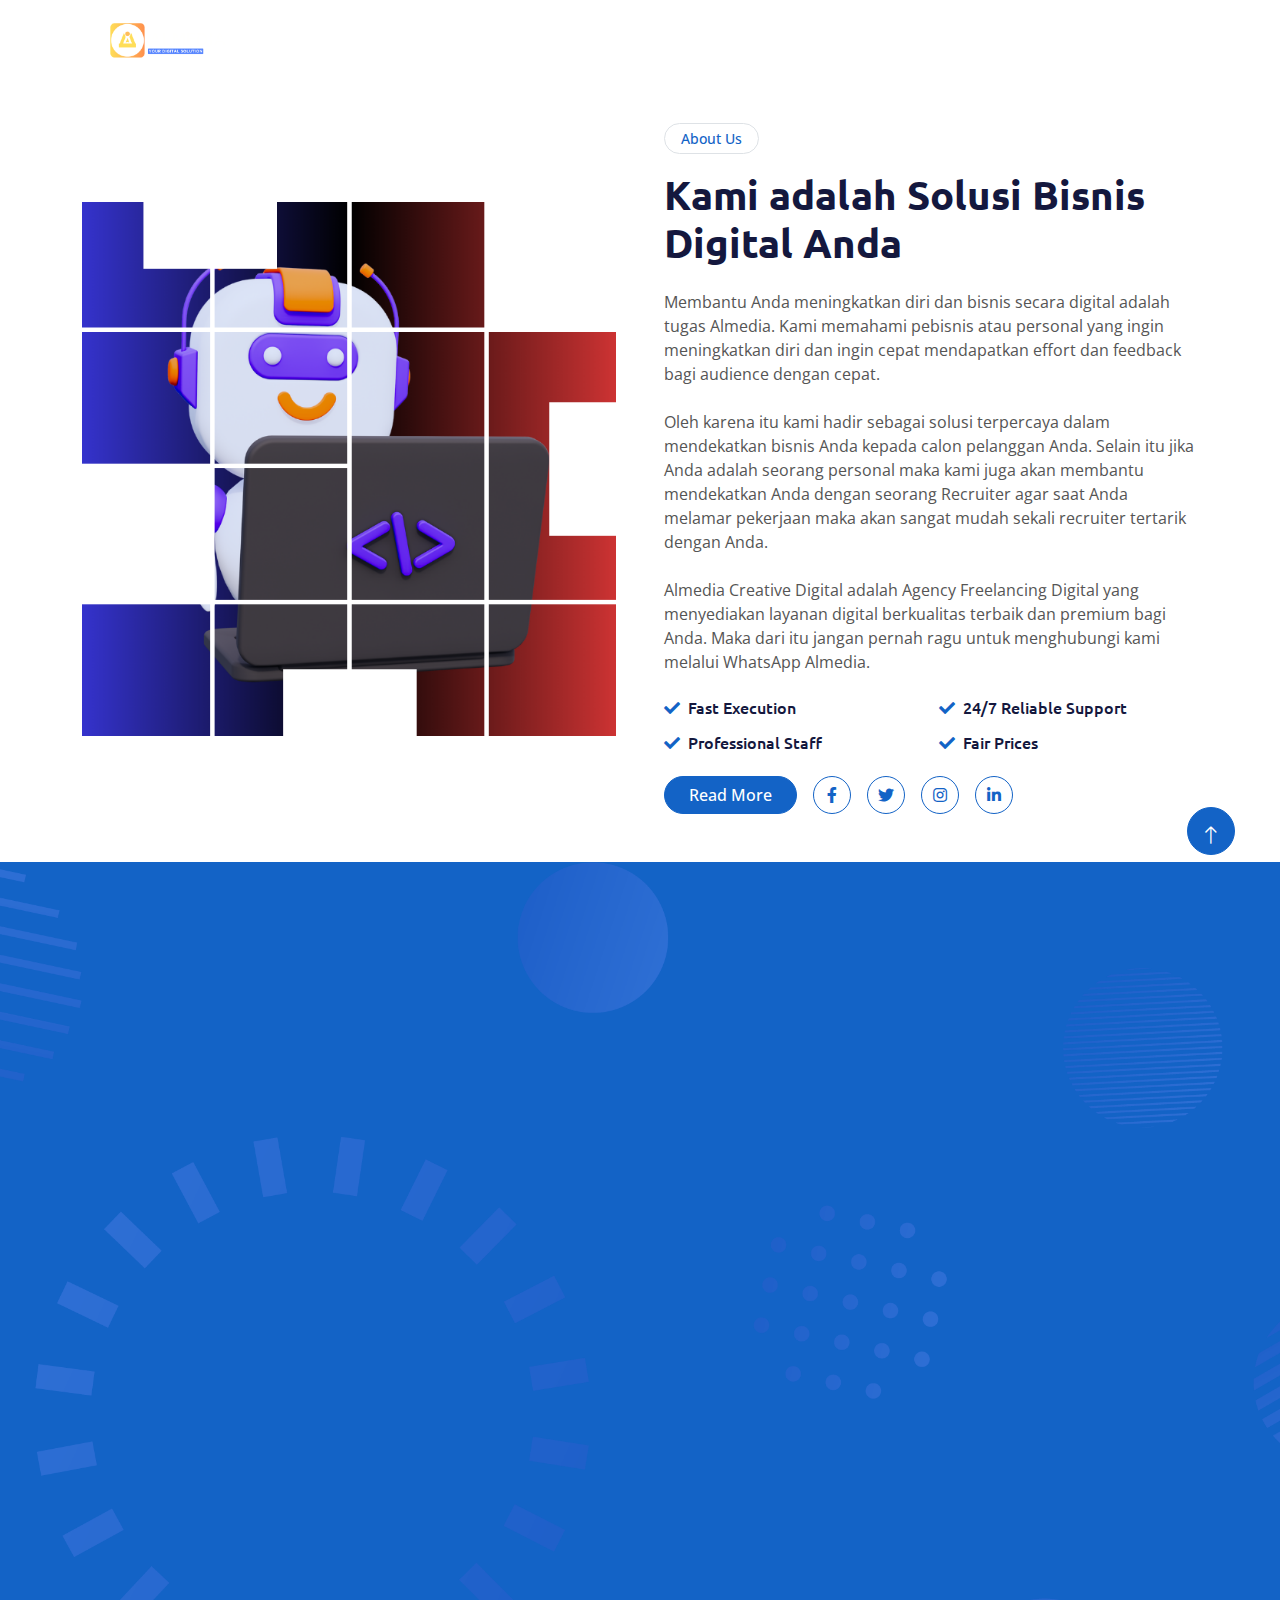
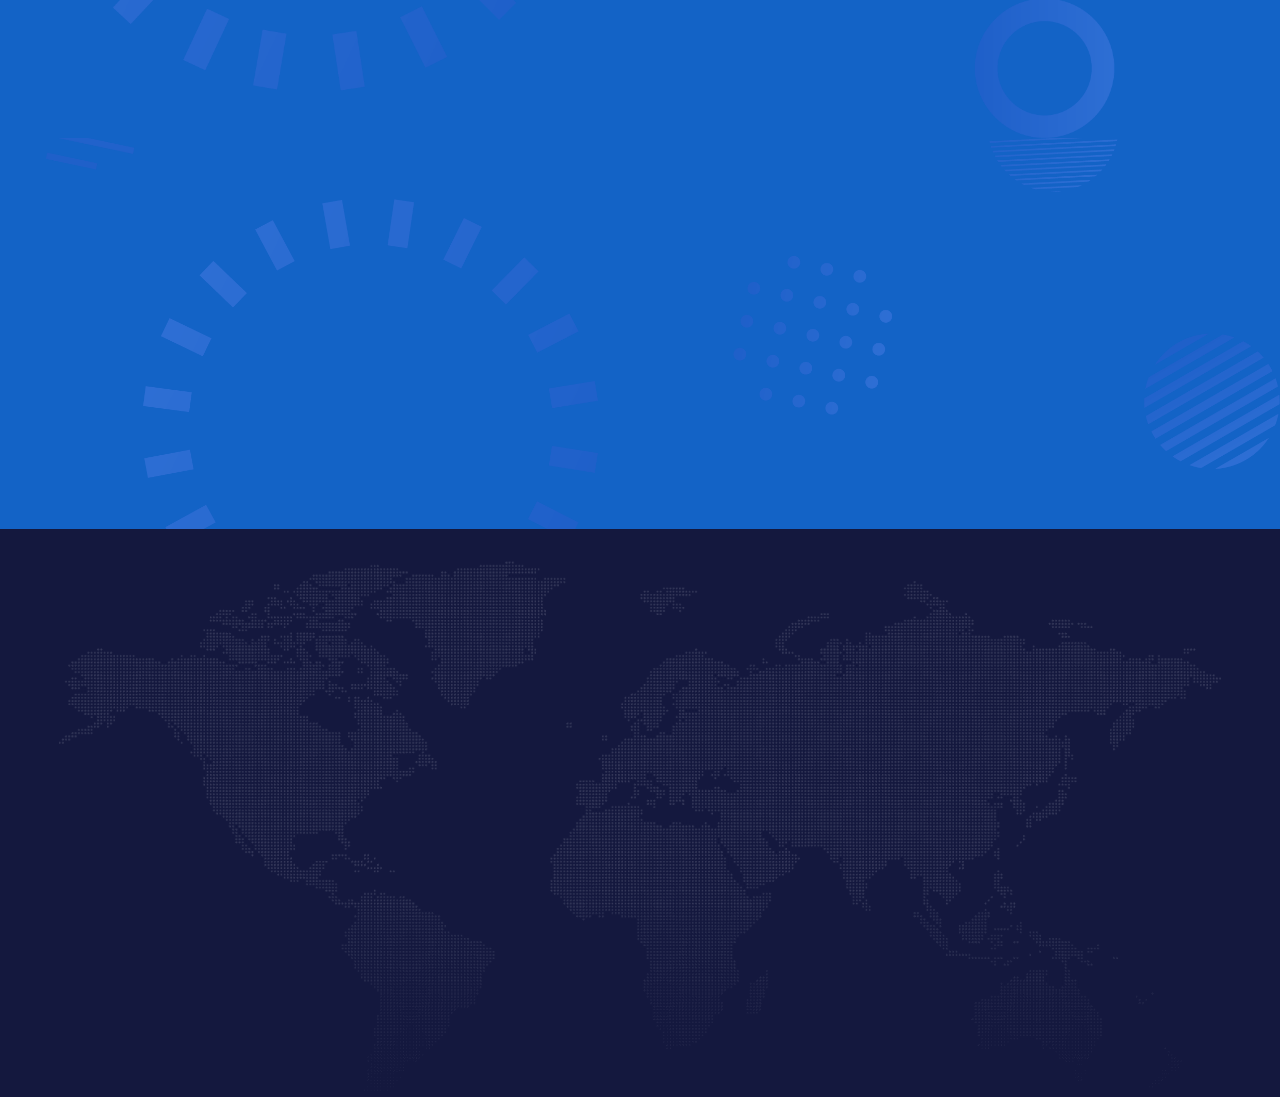
==== about.html @ 1af3d230 "initial commit" ====
<!DOCTYPE html>
<html lang="en">

<head>
    <meta charset="utf-8">
    <title>Almedia - Agency Freelancing Digital</title>
    <meta content="width=device-width, initial-scale=1.0" name="viewport">
    <meta content="" name="keywords">
    <meta content="" name="description">

    <link href="img/favicon.ico" rel="icon">

    <link rel="preconnect" href="https://fonts.googleapis.com">
    <link rel="preconnect" href="https://fonts.gstatic.com" crossorigin>
    <link href="https://fonts.googleapis.com/css2?family=Open+Sans:wght@400;600&family=Ubuntu:wght@500;700&display=swap"
        rel="stylesheet">

    <link href="https://cdnjs.cloudflare.com/ajax/libs/font-awesome/5.10.0/css/all.min.css" rel="stylesheet">
    <link href="https://cdn.jsdelivr.net/npm/bootstrap-icons@1.4.1/font/bootstrap-icons.css" rel="stylesheet">

    <link href="lib/animate/animate.min.css" rel="stylesheet">
    <link href="lib/owlcarousel/assets/owl.carousel.min.css" rel="stylesheet">

    <link href="css/bootstrap.min.css" rel="stylesheet">

    <link href="css/style.css" rel="stylesheet">
</head>

<body>
    <div id="spinner"
        class="show bg-white position-fixed translate-middle w-100 vh-100 top-50 start-50 d-flex align-items-center justify-content-center">
        <div class="spinner-grow text-primary" style="width: 3rem; height: 3rem;" role="status">
            <span class="sr-only">Loading...</span>
        </div>
    </div>
   
    <div class="container-fluid sticky-top">
        <div class="container">
            <nav class="navbar navbar-expand-lg navbar-dark p-0" aria-label="Main Navigation">
                <a href="index.html" class="navbar-brand">
                    <img src="img/logo-almedia1.png" alt="Almedia Logo" class="logo">
                </a>
                <button type="button" class="navbar-toggler ms-auto me-0" data-bs-toggle="collapse"
                    data-bs-target="#navbarCollapse">
                    <span class="navbar-toggler-icon"></span>
                </button>
                <div class="collapse navbar-collapse" id="navbarCollapse">
                    <div class="navbar-nav ms-auto">
                        <a href="index.html" class="nav-item nav-link">Home</a>
                        <a href="about.html" class="nav-item nav-link active">About</a>
                        <a href="service.html" class="nav-item nav-link">Services</a>
                        <div class="nav-item dropdown">
                            <a href="#" class="nav-link dropdown-toggle" data-bs-toggle="dropdown">Pages</a>
                            <div class="dropdown-menu bg-light mt-2">
                                <a href="#" class="dropdown-item">Pricing</a>
                                <a href="team.html" class="dropdown-item">Our Team</a>
                                <a href="faq.html" class="dropdown-item">FAQs</a>
                                <a href="testimonial.html" class="dropdown-item">Testimonial</a>
                                <a href="blog.html" class="dropdown-item">Blog</a>
                            </div>
                        </div>
                        <a href="contact.html" class="nav-item nav-link">Contact</a>
                    </div>
                    <butaton type="button" class="btn text-white p-0 d-none d-lg-block" data-bs-toggle="modal"
                        data-bs-target="#searchModal"><i class="fa fa-search"></i></butaton>
                </div>
            </nav>
        </div>
    </div>
  
    <div class="container-fluid py-5">
        <div class="container">
            <div class="row g-5 align-items-center">
                <div class="col-lg-6 wow fadeIn" data-wow-delay="0.1s">
                    <div class="about-img">
                        <img class="img-fluid" src="img/hero-img1.png" alt="about">
                    </div>
                </div>
                <div class="col-lg-6 wow fadeIn" data-wow-delay="0.5s">
                    <div class="btn btn-sm border rounded-pill text-primary px-3 mb-3">About Us</div>
                    <h1 class="mb-4">Kami adalah Solusi Bisnis Digital Anda</h1>
                    <p class="mb-4">Membantu Anda meningkatkan diri dan bisnis secara digital adalah tugas Almedia.
                        Kami memahami pebisnis atau personal yang ingin meningkatkan diri dan ingin cepat mendapatkan
                        effort dan feedback bagi audience dengan cepat.</p>
                    <p class="mb-4">Oleh karena itu kami hadir sebagai solusi terpercaya dalam mendekatkan bisnis Anda kepada calon pelanggan Anda. 
                        Selain itu jika Anda adalah seorang personal maka kami juga akan membantu mendekatkan Anda dengan seorang Recruiter agar
                        saat Anda melamar pekerjaan maka akan sangat mudah sekali recruiter tertarik dengan Anda.</p>
                    <p class="mb-4">Almedia Creative Digital adalah Agency Freelancing Digital yang menyediakan layanan digital berkualitas terbaik dan premium bagi Anda.
                        Maka dari itu jangan pernah ragu untuk menghubungi kami melalui WhatsApp Almedia.</p>
                    <div class="row g-3">
                        <div class="col-sm-6">
                            <h6 class="mb-3"><i class="fa fa-check text-primary me-2"></i>Fast Execution</h6>
                            <h6 class="mb-0"><i class="fa fa-check text-primary me-2"></i>Professional Staff</h6>
                        </div>
                        <div class="col-sm-6">
                            <h6 class="mb-3"><i class="fa fa-check text-primary me-2"></i>24/7 Reliable Support</h6>
                            <h6 class="mb-0"><i class="fa fa-check text-primary me-2"></i>Fair Prices</h6>
                        </div>
                    </div>
                    <div class="d-flex align-items-center mt-4">
                        <a class="btn btn-primary rounded-pill px-4 me-3" href="about.html">Read More</a>
                        <a class="btn btn-outline-primary btn-square me-3" href=""><i class="fab fa-facebook-f"></i></a>
                        <a class="btn btn-outline-primary btn-square me-3" href=""><i class="fab fa-twitter"></i></a>
                        <a class="btn btn-outline-primary btn-square me-3" href=""><i class="fab fa-instagram"></i></a>
                        <a class="btn btn-outline-primary btn-square" href=""><i class="fab fa-linkedin-in"></i></a>
                    </div>
                </div>
            </div>
        </div>
    </div>

    <div class="container-fluid bg-primary feature pt-5">
        <div class="container pt-5">
            <div class="row g-5">
                <div class="col-lg-6 align-self-center mb-md-5 pb-md-5 wow fadeIn" data-wow-delay="0.3s">
                    <div class="btn btn-sm border rounded-pill text-white px-3 mb-3">Why Choose Us</div>
                    <h1 class="text-white mb-4">Alasan Kenapa Memilih Jasa Kami</h1>
                    <p class="text-light mb-4">Berikut ini adalah alasan kenapa Anda harus memilih jasa kami:</p>
                    <div class="d-flex align-items-center text-white mb-3">
                        <div class="btn-sm-square bg-white text-primary rounded-circle me-3">
                            <i class="fa fa-check"></i>
                        </div>
                        <span>Biaya Terjangkau</span>
                    </div>
                    <div class="d-flex align-items-center text-white mb-3">
                        <div class="btn-sm-square bg-white text-primary rounded-circle me-3">
                            <i class="fa fa-check"></i>
                        </div>
                        <span>Support Handal 24/7</span>
                    </div>
                    <div class="d-flex align-items-center text-white mb-3">
                        <div class="btn-sm-square bg-white text-primary rounded-circle me-3">
                            <i class="fa fa-check"></i>
                        </div>
                        <span>Berpengalaman</span>
                    </div>
                    <div class="d-flex align-items-center text-white mb-3">
                        <div class="btn-sm-square bg-white text-primary rounded-circle me-3">
                            <i class="fa fa-check"></i>
                        </div>
                        <span>Pengerjaan Cepat</span>
                    </div>
                    <div class="d-flex align-items-center text-white mb-3">
                        <div class="btn-sm-square bg-white text-primary rounded-circle me-3">
                            <i class="fa fa-check"></i>
                        </div>
                        <span>Data Aman</span>
                    </div>
                    <div class="row g-4 pt-3">
                        <div class="col-sm-6">
                            <div class="d-flex rounded p-3" style="background: rgba(256, 256, 256, 0.1);">
                                <i class="fa fa-users fa-3x text-white"></i>
                                <div class="ms-3">
                                    <h2 class="text-white mb-0" data-toggle="counter-up">181</h2>
                                    <p class="text-white mb-0">Clients</p>
                                </div>
                            </div>
                        </div>
                        <div class="col-sm-6">
                            <div class="d-flex rounded p-3" style="background: rgba(256, 256, 256, 0.1);">
                                <i class="fa fa-check fa-3x text-white"></i>
                                <div class="ms-3">
                                    <h2 class="text-white mb-0" data-toggle="counter-up">218</h2>
                                    <p class="text-white mb-0">Project Complete</p>
                                </div>
                            </div>
                        </div>
                        <div class="col-sm-6">
                            <div class="d-flex rounded p-3" style="background: rgba(256, 256, 256, 0.1);">
                                <i class="fa fa-star fa-3x text-white"></i>
                                <div class="ms-3">
                                    <h2 class="text-white mb-0" data-toggle="counter-up">143</h2>
                                    <p class="text-white mb-0">Review</p>
                                </div>
                            </div>
                        </div>
                    </div>
                </div>
                <div class="col-lg-6 align-self-end text-center text-md-end wow fadeIn" data-wow-delay="0.5s">
                    <img class="img-fluid" src="img/hero-img.png" alt="">
                </div>
            </div>
        </div>
    </div>

    <div class="container-fluid bg-primary newsletter py-5">
        <div class="container">
            <div class="row g-5 align-items-center">
               
                <div class="col-md-7 py-5 newsletter-text wow fadeIn" data-wow-delay="0.5s">
                    <div class="btn btn-sm border rounded-pill text-white px-3 mb-3">Newsletter</div>
                    <h1 class="text-white mb-4">Let's subscribe the newsletter</h1>
                    <div class="position-relative w-100 mt-3 mb-2">
                        <input class="form-control border-0 rounded-pill w-100 ps-4 pe-5" type="text"
                            placeholder="Enter Your Email" style="height: 48px;">
                        <button type="button" class="btn shadow-none position-absolute top-0 end-0 mt-1 me-2"><i
                                class="fa fa-paper-plane text-primary fs-4"></i></button>
                    </div>
                    <small class="text-white-50">Let's Discus Your Bussiness with Almedia Creative! Feel free for you...</small>
                </div>
            </div>
        </div>
    </div>

    <div class="container-fluid bg-dark text-white-50 footer pt-5">
        <div class="container py-5">
            <div class="row g-5">
                <div class="col-md-6 col-lg-3 wow fadeIn" data-wow-delay="0.1s">
                    <a href="index.html" class="d-inline-block mb-3">
                        <h1 class="text-white">Almedia<span class="text-primary">.</span>Creative</h1>
                    </a>
                    <p class="mb-0">Almedia Creative Digital adalah Agency Freelancing Digital yang menyediakan layanan digital berkualitas terbaik dan premium bagi Anda.
                        Maka dari itu jangan pernah ragu untuk menghubungi kami melalui WhatsApp Almedia.</p>
                </div>
                <div class="col-md-6 col-lg-3 wow fadeIn" data-wow-delay="0.3s">
                    <h5 class="text-white mb-4">Get In Touch</h5>
                    <p><i class="fa fa-map-marker-alt me-3"></i>Jl. Trisnomaju III, No. 009, Pesawaran, Lampung, Indonesia</p>
                    <p><i class="fa fa-phone-alt me-3"></i>+62 852 xxxx xxxx</p>
                    <p><i class="fa fa-envelope me-3"></i>cs.almediacreative@gmail.com</p>
                    <p><i class="fa fa-envelope me-3"></i>support@almediacreative.com</p>
                    <div class="d-flex pt-2">
                        <a class="btn btn-outline-light btn-social" href=""><i class="fab fa-twitter"></i></a>
                        <a class="btn btn-outline-light btn-social" href=""><i class="fab fa-facebook-f"></i></a>
                        <a class="btn btn-outline-light btn-social" href=""><i class="fab fa-youtube"></i></a>
                        <a class="btn btn-outline-light btn-social" href=""><i class="fab fa-instagram"></i></a>
                        <a class="btn btn-outline-light btn-social" href=""><i class="fab fa-linkedin-in"></i></a>
                    </div>
                </div>
                <div class="col-md-6 col-lg-3 wow fadeIn" data-wow-delay="0.5s">
                    <h5 class="text-white mb-4">Link</h5>
                    <a class="btn btn-link" href="">About Us</a>
                    <a class="btn btn-link" href="">Contact Us</a>
                    <a class="btn btn-link" href="">Privacy Policy</a>
                    <a class="btn btn-link" href="">Terms & Condition</a>
                    <a class="btn btn-link" href="">Career</a>
                </div>
                <div class="col-md-6 col-lg-3 wow fadeIn" data-wow-delay="0.7s">
                    <h5 class="text-white mb-4">Our Services</h5>
                    <a class="btn btn-link" href="">System Web App Development</a>
                    <a class="btn btn-link" href="">Custom Web Development</a>
                    <a class="btn btn-link" href="">Graphic Design</a>
                    <a class="btn btn-link" href="">Sosial Media</a>
                    <a class="btn btn-link" href="">UI/UX Design</a>
                    <a class="btn btn-link" href="">Product Digital</a>
                </div>
            </div>
        </div>
        <div class="container wow fadeIn" data-wow-delay="0.1s">
            <div class="copyright">
                <div class="row">
                    <div class="col-md-6 text-center text-md-start mb-3 mb-md-0">
                        <a>Copyright </a>&copy; 2024. <a href="https://almediacreative.com">Almedia Creative Digital.</a>
                    </div>
                    <div class="col-md-6 text-center text-md-end">
                        <div class="footer-menu">
                            <a href="index.html">Home</a>
                            <a href="https://wa.me/62852xxxxxxx">Help</a>
                            <a href="faq.html">FAQs</a>
                        </div>
                    </div>
                </div>
            </div>
        </div>
    </div>
  
    <a href="#" class="btn btn-lg btn-primary btn-lg-square back-to-top pt-2"><i class="bi bi-arrow-up"></i></a>

    <script src="https://ajax.googleapis.com/ajax/libs/jquery/3.6.1/jquery.min.js"></script>
    <script src="https://cdn.jsdelivr.net/npm/bootstrap@5.0.0/dist/js/bootstrap.bundle.min.js"></script>
    <script src="lib/wow/wow.min.js"></script>
    <script src="lib/easing/easing.min.js"></script>
    <script src="lib/waypoints/waypoints.min.js"></script>
    <script src="lib/counterup/counterup.min.js"></script>
    <script src="lib/owlcarousel/owl.carousel.min.js"></script>

    <script src="js/main.js"></script>
</body>

</html>
---- css/style.css ----
:root {
    --primary: #1363C6;
    --secondary: #15ACE1;
    --light: #F4F7FE;
    --dark: #14183E;
}

.logo {
    max-height: 170px; 
    max-width: 200%; 
    height: auto;
    width: auto;
}

/*** Spinner ***/
#spinner {
    opacity: 0;
    visibility: hidden;
    transition: opacity .5s ease-out, visibility 0s linear .5s;
    z-index: 99999;
}

#spinner.show {
    transition: opacity .5s ease-out, visibility 0s linear 0s;
    visibility: visible;
    opacity: 1;
}

.back-to-top {
    position: fixed;
    display: none;
    right: 45px;
    bottom: 45px;
    z-index: 99;
}


/*** Heading ***/
h1,
h2,
h3,
.fw-bold {
    font-weight: 700 !important;
}

h4,
h5,
h6,
.fw-medium {
    font-weight: 500 !important;
}


/*** Button ***/
.btn {
    font-weight: 500;
    transition: .5s;
}

.btn-square {
    width: 38px;
    height: 38px;
}

.btn-sm-square {
    width: 32px;
    height: 32px;
}

.btn-lg-square {
    width: 48px;
    height: 48px;
}

.btn-square,
.btn-sm-square,
.btn-lg-square {
    padding: 0;
    display: flex;
    align-items: center;
    justify-content: center;
    font-weight: normal;
    border-radius: 50px;
}


/*** Navbar ***/
.sticky-top {
    top: -150px;
    transition: .5s;
}

.navbar {
    padding: 11px 0 !important;
    height: 75px;
}

.navbar .navbar-nav .nav-link {
    margin-right: 35px;
    padding: 0;
    color: rgba(255, 255, 255, .7);
    outline: none;
}

.navbar .navbar-nav .nav-link:hover,
.navbar .navbar-nav .nav-link.active {
    color: rgba(255, 255, 255, 1);
}

.navbar .dropdown-toggle::after {
    border: none;
    content: "\f107";
    font-family: "Font Awesome 5 Free";
    font-weight: 900;
    vertical-align: middle;
    margin-left: 8px;
}

@media (max-width: 991.98px) {
    .navbar .navbar-nav {
        padding: 0 15px;
        background: var(--primary);
    }

    .navbar .navbar-nav .nav-link  {
        margin-right: 0;
        padding: 10px 0;
    }
}

@media (min-width: 992px) {
    .navbar .nav-item .dropdown-menu {
        display: block;
        border: none;
        margin-top: 0;
        top: 150%;
        opacity: 0;
        visibility: hidden;
        transition: .5s;
    }

    .navbar .nav-item:hover .dropdown-menu {
        top: 100%;
        visibility: visible;
        transition: .5s;
        opacity: 1;
    }
}


/*** Hero Header ***/
.hero-header {
    margin-top: -75px;
    background: url(../img/bg-hero.png) center center no-repeat;
    background-size: cover;
}

.hero-header .breadcrumb-item+.breadcrumb-item::before {
    color: var(--light);
}


/*** Section Title ***/
.section-title::before {
    position: absolute;
    content: "";
    width: 45px;
    height: 4px;
    bottom: 0;
    left: 0;
    background: var(--dark);
}

.section-title::after {
    position: absolute;
    content: "";
    width: 4px;
    height: 4px;
    bottom: 0;
    left: 50px;
    background: var(--dark);
}

.section-title.text-center::before {
    left: 50%;
    margin-left: -25px;
}

.section-title.text-center::after {
    left: 50%;
    margin-left: 25px;
}

.section-title h6::before,
.section-title h6::after {
    position: absolute;
    content: "";
    width: 10px;
    height: 10px;
    top: 2px;
    left: 0;
    background: rgba(33, 66, 177, .5);
}

.section-title h6::after {
    top: 5px;
    left: 3px;
}


/*** About ***/
.about-img {
    position: relative;
    overflow: hidden;
}

.about-img::after {
    position: absolute;
    content: "";
    width: 100%;
    height: 100%;
    top: 0;
    left: 0;
    background: url(../img/bg-about-img.png) top left no-repeat;
    background-size: contain;
}


/*** Service ***/
.service-item {
    position: relative;
    padding: 45px 30px;
    background: #FFFFFF;
    transition: .5s;
}

.service-item:hover {
    background: var(--primary);
}

.service-item .service-icon {
    margin: 0 auto 20px auto;
    width: 90px;
    height: 90px;
    color: var(--primary);
    background: var(--light);
    transition: .5s;
}

.service-item:hover .service-icon {
    background: #FFFFFF;
}

.service-item h5,
.service-item p {
    transition: .5s;
}

.service-item:hover h5,
.service-item:hover p {
    color: #FFFFFF;
}

.service-item a.btn {
    position: relative;
    display: flex;
    color: var(--primary);
    transition: .5s;
    z-index: 1;
}

.service-item:hover a.btn {
    color: var(--primary);
}

.service-item a.btn::before {
    position: absolute;
    content: "";
    width: 35px;
    height: 35px;
    top: 0;
    left: 0;
    border-radius: 35px;
    background: var(--light);
    transition: .5s;
    z-index: -1;
}

.service-item:hover a.btn::before {
    width: 100%;
    background: var(--light);
}


/*** Feature ***/
.feature {
    background: url(../img/bg-hero.png) center center no-repeat;
    background-size: cover;
}


/*** Newsletter ***/
.newsletter {
    background: url(../img/bg-hero.png) center center no-repeat;
    background-size: cover;
}

@media (min-width: 992px) {
    .newsletter .container {
        max-width: 100% !important;
    }

    .newsletter .newsletter-text  {
        padding-right: calc(((100% - 960px) / 2) + .75rem);
    }
}

@media (min-width: 1200px) {
    .newsletter .newsletter-text  {
        padding-right: calc(((100% - 1140px) / 2) + .75rem);
    }
}

@media (min-width: 1400px) {
    .newsletter .newsletter-text  {
        padding-right: calc(((100% - 1320px) / 2) + .75rem);
    }
}


/*** Case Study ***/
.case-item img {
    transition: .5s;
}
  
.case-item:hover img {
    transform: scale(1.2);
}
  
.case-overlay {
    position: absolute;
    padding: 30px;
    width: 100%;
    height: 100%;
    top: 0;
    left: 0;
    display: flex;
    flex-direction: column;
    align-items: flex-start;
    justify-content: flex-end;
    background: linear-gradient(rgba(20, 24, 62, 0), var(--dark));
    z-index: 1;
}

.case-overlay small {
    display: inline-block;
    padding: 3px 15px;
    color: #FFFFFF;
    background: rgba(20, 24, 62, .7);
    border-radius: 25px;
    margin-bottom: 15px;
}

.case-overlay span.btn:hover {
    color: var(--primary);
    background: #FFFFFF;
    border-color: #FFFFFF;
}


/*** FAQs ***/
.accordion .accordion-item {
    border: none;
    margin-bottom: 15px;
}

.accordion .accordion-button {
    background: var(--light);
    border-radius: 2px;
}

.accordion .accordion-button:not(.collapsed) {
    color: #FFFFFF;
    background: var(--primary);
    box-shadow: none;
}

.accordion .accordion-button:not(.collapsed)::after {
    background-image: url("data:image/svg+xml,%3csvg xmlns='http://www.w3.org/2000/svg' viewBox='0 0 16 16' fill='%23fff'%3e%3cpath fill-rule='evenodd' d='M1.646 4.646a.5.5 0 0 1 .708 0L8 10.293l5.646-5.647a.5.5 0 0 1 .708.708l-6 6a.5.5 0 0 1-.708 0l-6-6a.5.5 0 0 1 0-.708z'/%3e%3c/svg%3e");
}

.accordion .accordion-body {
    padding: 15px 0 0 0;
}


/*** Testimonial ***/
.testimonial-carousel {
    position: relative;
}

.testimonial-carousel .owl-nav {
    position: absolute;
    width: 40px;
    height: 100%;
    top: calc(50% - 50px);
    left: -21px;
    display: flex;
    flex-direction: column;
    align-items: center;
}

.testimonial-carousel .owl-nav .owl-prev,
.testimonial-carousel .owl-nav .owl-next {
    margin: 5px 0;
    width: 40px;
    height: 40px;
    display: flex;
    align-items: center;
    justify-content: center;
    color: var(--primary);
    background: #FFFFFF;
    border: 1px solid var(--primary);
    border-radius: 40px;
    font-size: 18px;
    transition: .5s;
}

.testimonial-carousel .owl-nav .owl-prev:hover,
.testimonial-carousel .owl-nav .owl-next:hover {
    background: var(--primary);
    color: #FFFFFF;
}

.testimonial-carousel .owl-dots {
    margin-top: 35px;
    margin-left: 3rem;
}

.testimonial-carousel .owl-dot {
    position: relative;
    display: inline-block;
    margin-right: 10px;
    width: 15px;
    height: 15px;
    background: #FFFFFF;
    border: 1px solid var(--primary);
    border-radius: 15px;
    transition: .5s;
}

.testimonial-carousel .owl-dot.active {
    width: 30px;
    background: var(--primary);
}


/*** Team ***/
.team-item {
    transition: .5s;
    border: 1px solid transparent;
    transition: .5s;
}

.team-item:hover {

    border-color: var(--primary);
}


/*** Footer ***/
.footer {
    background: url(../img/footer.png) center center no-repeat;
    background-size: contain;
}

.footer .btn.btn-social {
    margin-right: 5px;
    width: 40px;
    height: 40px;
    display: flex;
    align-items: center;
    justify-content: center;
    color: rgba(255,255,255,.5);
    border: 1px solid rgba(256, 256, 256, .1);
    border-radius: 40px;
    transition: .3s;
}

.footer .btn.btn-social:hover {
    color: var(--primary);
}

.footer .btn.btn-link {
    display: block;
    margin-bottom: 10px;
    padding: 0;
    text-align: left;
    color: rgba(255,255,255,.5);
    font-weight: normal;
    transition: .3s;
}

.footer .btn.btn-link:hover {
    color: #FFFFFF;
}

.footer .btn.btn-link::before {
    position: relative;
    content: "\f105";
    font-family: "Font Awesome 5 Free";
    font-weight: 900;
    margin-right: 10px;
}

.footer .btn.btn-link:hover {
    letter-spacing: 1px;
    box-shadow: none;
}

.footer .copyright {
    padding: 25px 0;
    font-size: 14px;
    border-top: 1px solid rgba(256, 256, 256, .1);
}

.footer .copyright a {
    color: rgba(255,255,255,.5);
}

.footer .copyright a:hover {
    color: #FFFFFF;
}

.footer .footer-menu a {
    margin-right: 15px;
    padding-right: 15px;
    border-right: 1px solid rgba(255, 255, 255, .1);
}

.footer .footer-menu a:last-child {
    margin-right: 0;
    padding-right: 0;
    border-right: none;
}
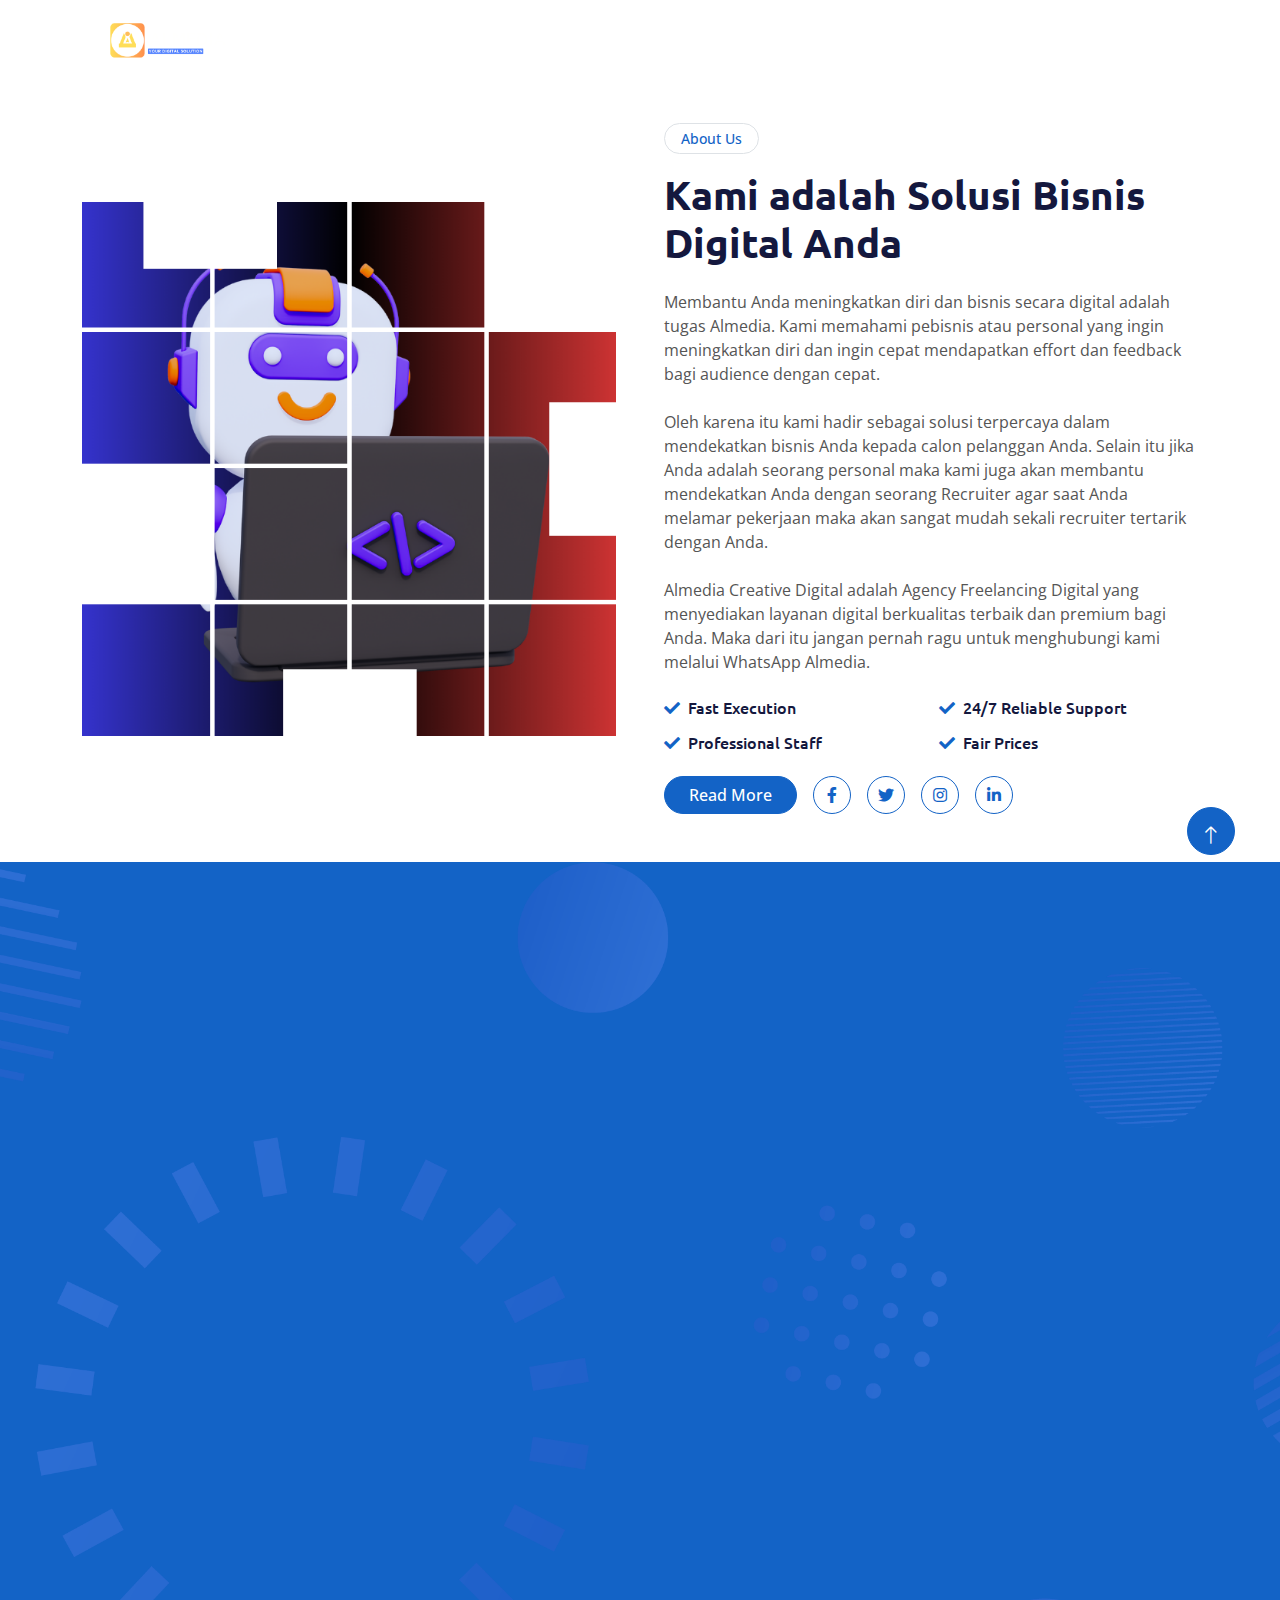
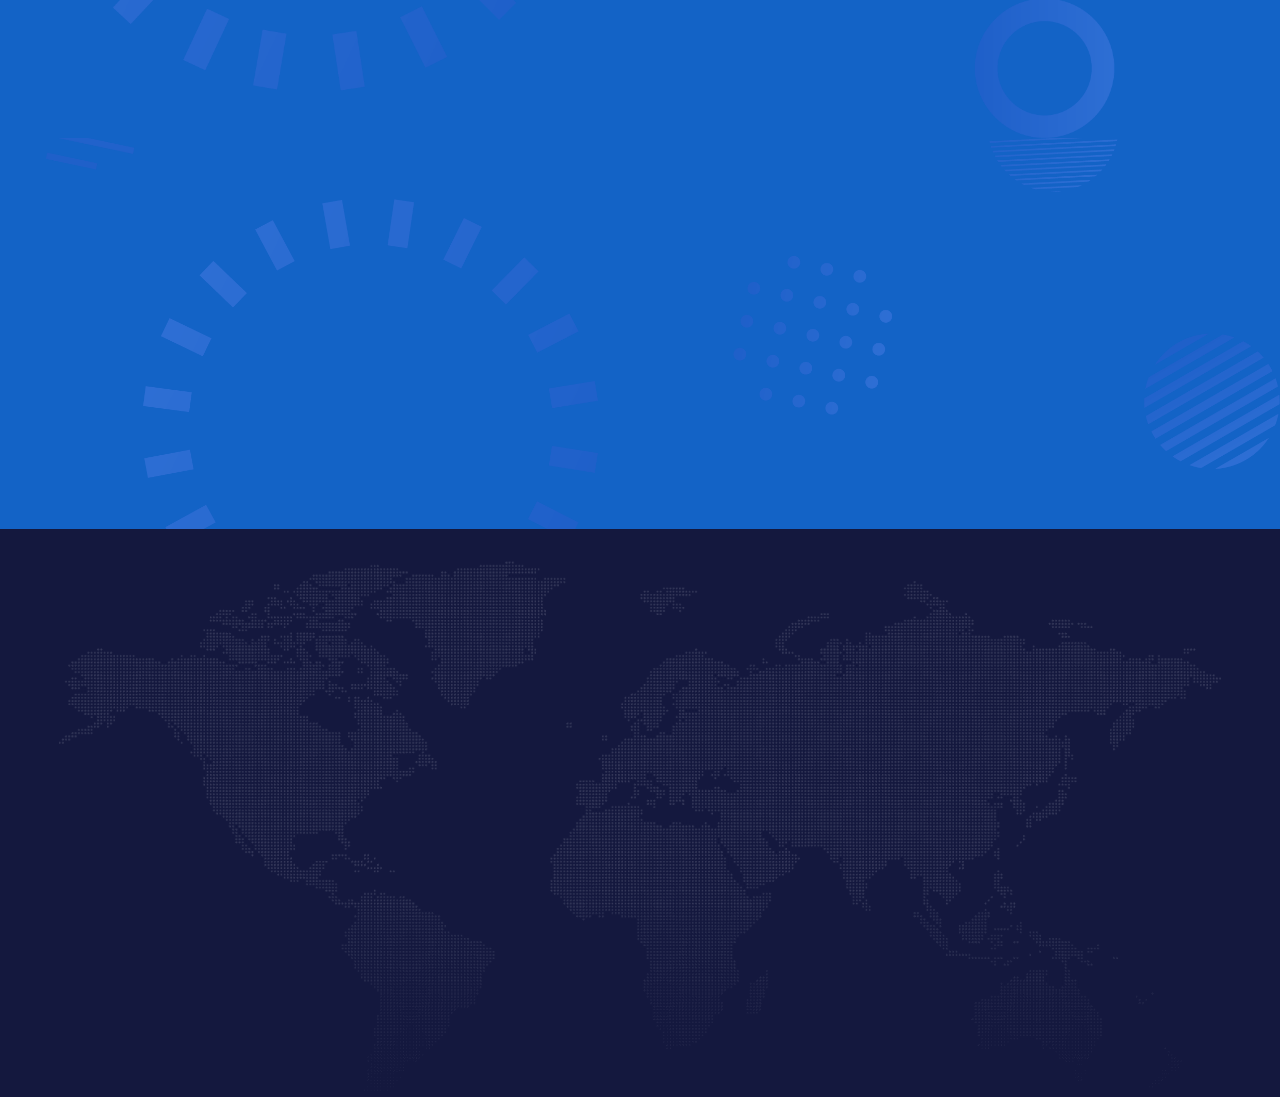
==== commit b3b713a7: "update all page" ====
--- a/about.html
+++ b/about.html
@@ -53,7 +53,6 @@
                             <a href="#" class="nav-link dropdown-toggle" data-bs-toggle="dropdown">Pages</a>
                             <div class="dropdown-menu bg-light mt-2">
                                 <a href="#" class="dropdown-item">Pricing</a>
-                                <a href="team.html" class="dropdown-item">Our Team</a>
                                 <a href="faq.html" class="dropdown-item">FAQs</a>
                                 <a href="testimonial.html" class="dropdown-item">Testimonial</a>
                                 <a href="blog.html" class="dropdown-item">Blog</a>
--- a/css/style.css
+++ b/css/style.css
@@ -543,4 +543,5 @@
     margin-right: 0;
     padding-right: 0;
     border-right: none;
-}+}
+
